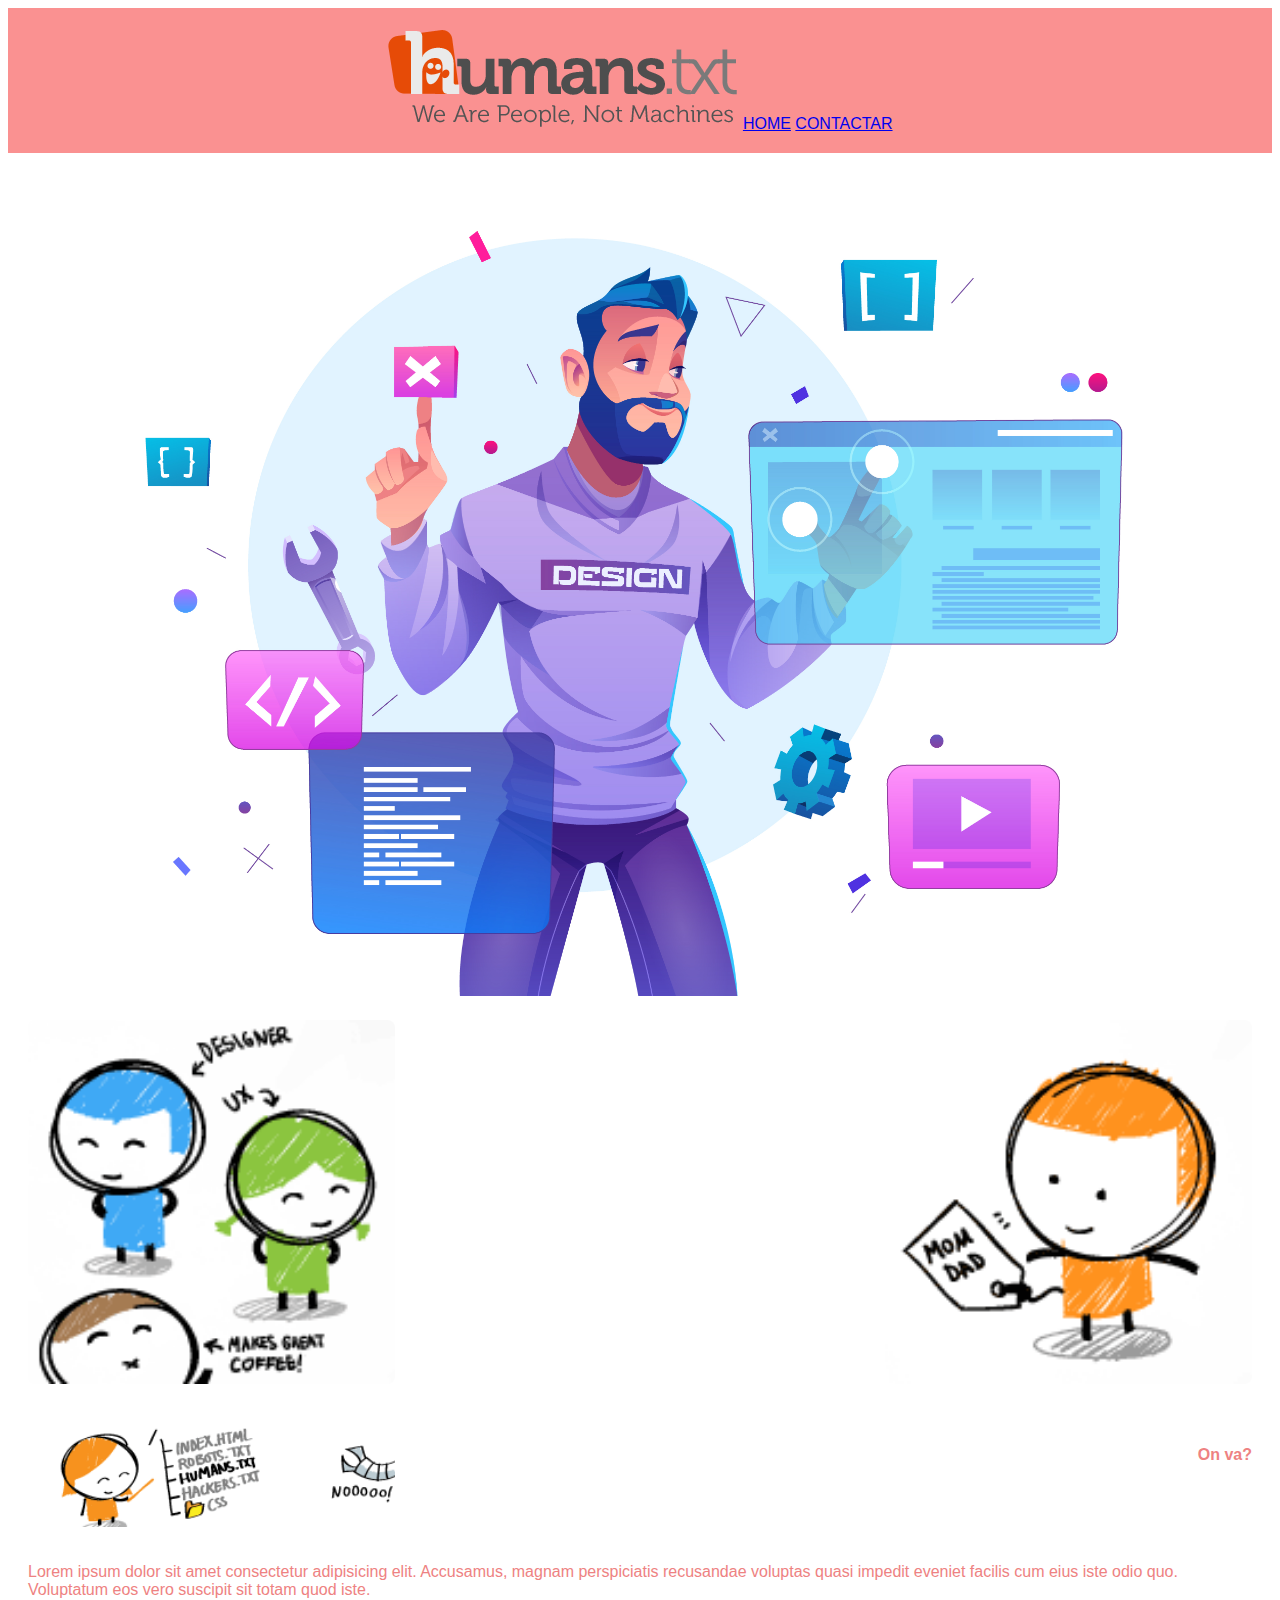
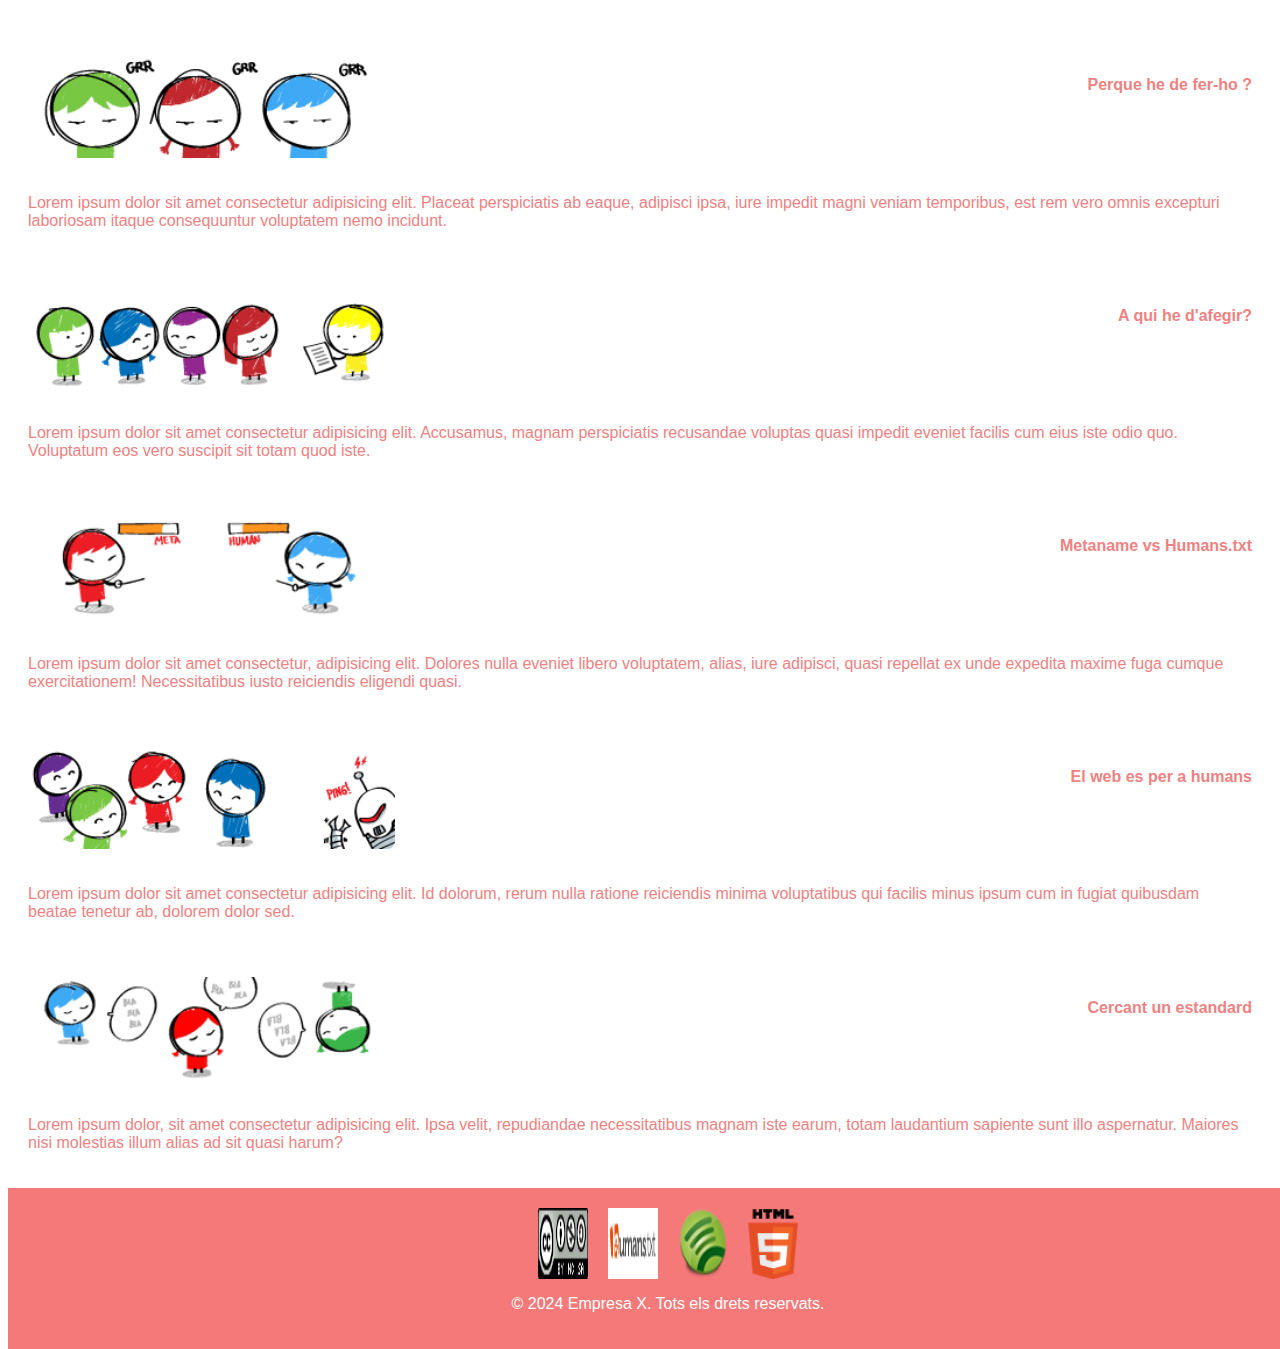
==== index.html @ 5e4db17a "commit" ====
<!DOCTYPE html>
<html lang="ca">
<head>
    <meta charset="UTF-8">
    <meta name="viewport" content="width=device-width, initial-scale=1.0">
    <title>Home - Empresa X</title>
    <link rel="icon" href="img/favicon.ico" alt="">
    <link rel="stylesheet" href="styles.css">
    <link rel="stylesheet" href="index.css">
</head>
<body>
    <header>
        <img src="img/logo-humans.png" alt="">
            <a href="index.html">HOME</a>
            <a href="contactar.html">CONTACTAR</a>
    </header>
    <main>
        <section>
            <img src="slider/03.jpg" alt="Imatge principal de l'empresa" class="principal">
        </section>
        <section>
            <div>
                <img src="img/01-what-is-humans-txt.png" alt="imagen 1">
                <img src="img/02-why-a-txt.png" alt="imagen 2">
            </div>
            <div>
                <img src="img/03-where-is-located.png" alt="imagen 3">
                <h4>On va?</h4>
                <p>Lorem ipsum dolor sit amet consectetur adipisicing elit. Accusamus, magnam perspiciatis recusandae voluptas quasi impedit eveniet facilis cum eius iste odio quo. Voluptatum eos vero suscipit sit totam quod iste.</p>
            </div>   
            <div>
                <img src="img/04-why-should-i.png" alt="img 4">
                <h4>Perque he de fer-ho ?</h4>
                <p>Lorem ipsum dolor sit amet consectetur adipisicing elit. Placeat perspiciatis ab eaque, adipisci ipsa, iure impedit magni veniam temporibus, est rem vero omnis excepturi laboriosam itaque consequuntur voluptatem nemo incidunt.</p>
            </div>
            <div>
                <img src="img/05-who-should-i-mention.png" alt="img 5">
                <h4>A qui he d'afegir?</h4>
                <p>Lorem ipsum dolor sit amet consectetur adipisicing elit. Accusamus, magnam perspiciatis recusandae voluptas quasi impedit eveniet facilis cum eius iste odio quo. Voluptatum eos vero suscipit sit totam quod iste.</p>
            </div>   
            <div>
                <img src="img/06-meta-name-or-humans-txt.png" alt="img 6">
                <h4>Metaname vs Humans.txt</h4>
                <p>Lorem ipsum dolor sit amet consectetur, adipisicing elit. Dolores nulla eveniet libero voluptatem, alias, iure adipisci, quasi repellat ex unde expedita maxime fuga cumque exercitationem! Necessitatibus iusto reiciendis eligendi quasi.</p>
            </div>
            <div>    
                <img src="img/07-the-internet-is-for-humans.png" alt="img 7">
                <h4>El web es per a humans</h4>
                <p>Lorem ipsum dolor sit amet consectetur adipisicing elit. Id dolorum, rerum nulla ratione reiciendis minima voluptatibus qui facilis minus ipsum cum in fugiat quibusdam beatae tenetur ab, dolorem dolor sed.</p>
            </div>    
            <div>    
                <img src="img/08-looking-for-a-standard.png" alt="img 8">
                <h4>Cercant un estandard</h4>
                <p>Lorem ipsum dolor, sit amet consectetur adipisicing elit. Ipsa velit, repudiandae necessitatibus magnam iste earum, totam laudantium sapiente sunt illo aspernatur. Maiores nisi molestias illum alias ad sit quasi harum?</p>
            </div>
        </section>
    </main>
    <footer>
        <div>
        <img src="img/CC.png" alt="cc">
        <img src="img/humanstxt-isolated-blank.gif" alt="">
        <img src="img/spotify.png" alt="">
        <img src="img/ico-html5.png" alt="">
        </div>
        <p>&copy; 2024 Empresa X. Tots els drets reservats.</p>
    </footer>
</body>
</html>
---- styles.css ----
body {
    font-family: Arial, sans-serif;
    color: #ee8282;
}

header {
    background-color: #fa9191;
    color: #fff;
    text-align: center;
    padding: 20px;
}

footer {
    background-color: #fa9191;
    color: #fff;
    text-align: center;
    padding: 10px;
    position: absolute;
    width: 100%;
}
---- index.css ----
.principal {
    width: 100%;
    height: auto;
}

article {
    background-color: #e9e9e9;
    margin: 20px;
    padding: 20px;
    border-radius: 10px;
}

article:hover {
    background-color: #d4d4d4;
}


main section div {
    display: flex;
    flex-wrap: wrap; 
    justify-content: space-between; 
    gap: 20px; 
    padding: 20px;

}

main section div img {
    width: 30%; 
    height: auto; 
    border-radius: 8px;
}

footer {
    background-color: #f57979;
    color: #fff;
    padding: 20px;
    text-align: center;
}

footer div {
    display: flex;
    justify-content: center; 
    gap: 20px; 
    flex-wrap: wrap;
}

footer img {
    width: 50px;
    height: auto;
}
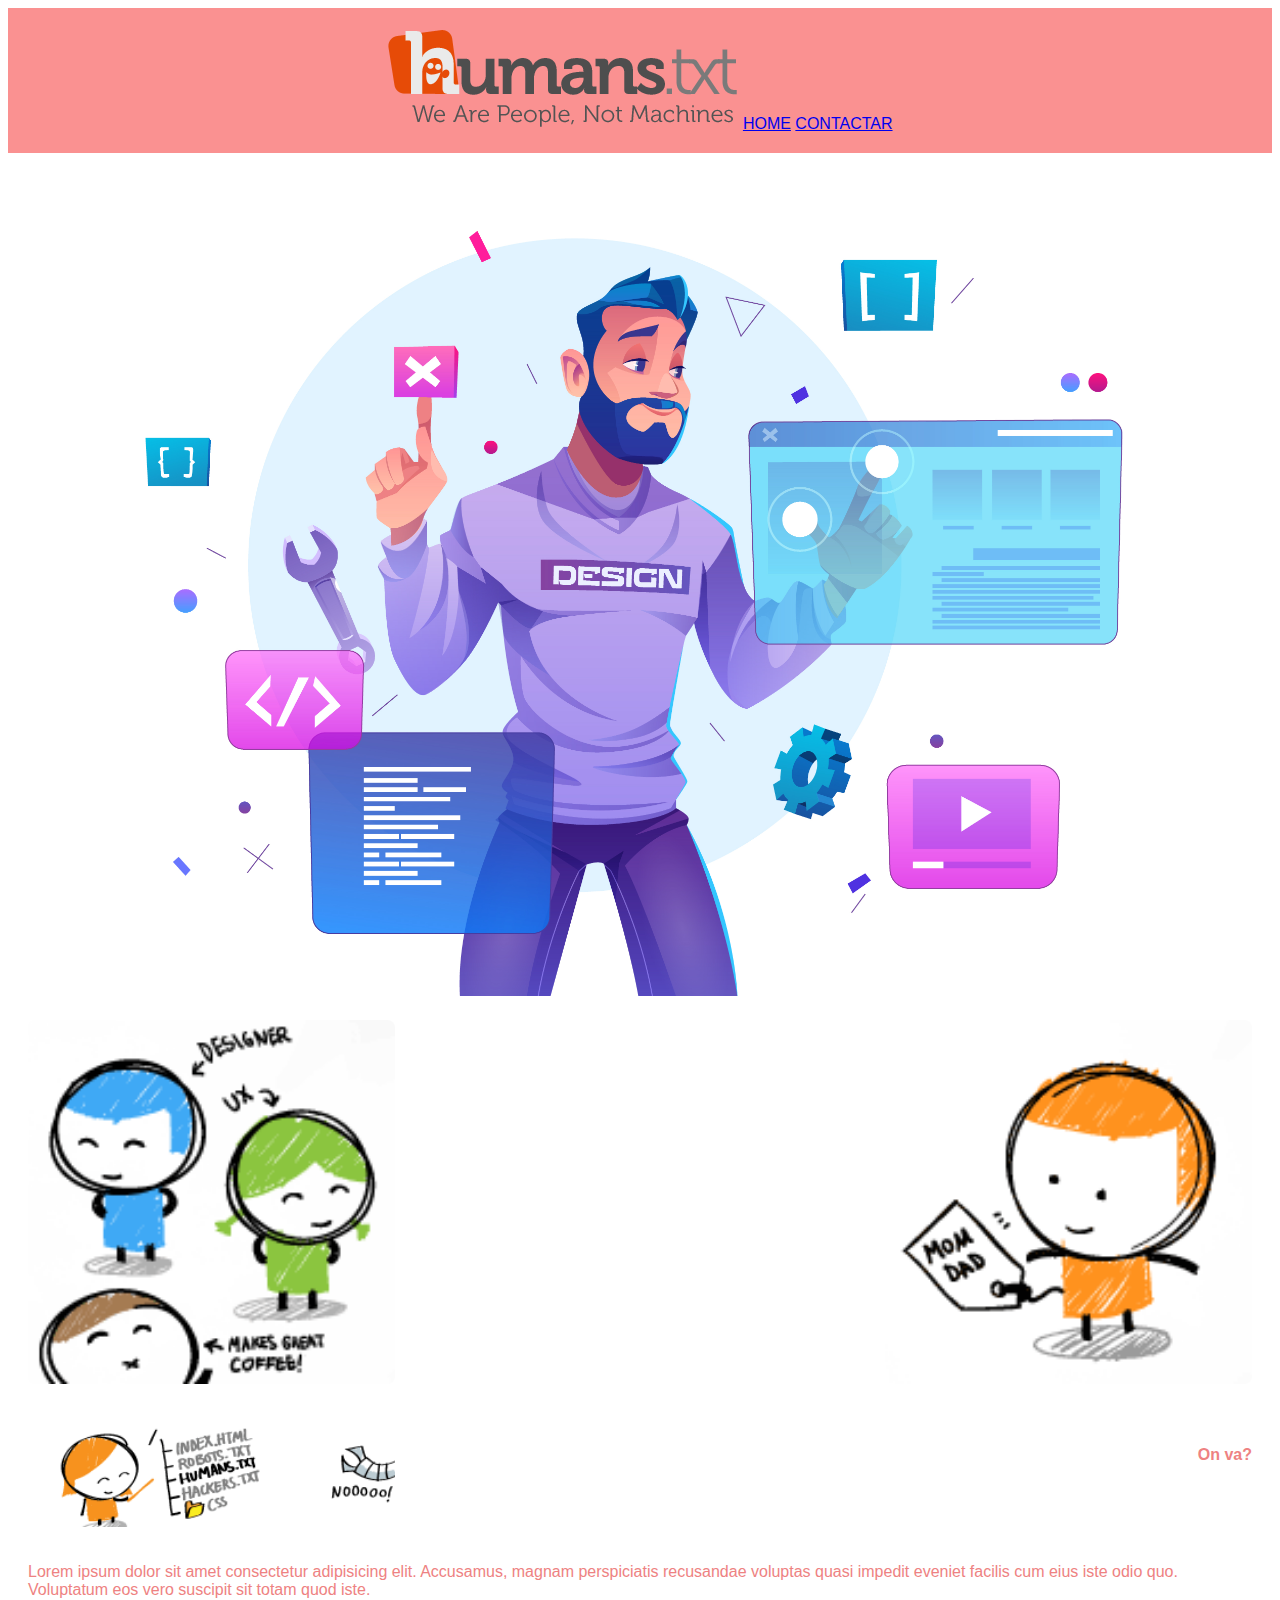
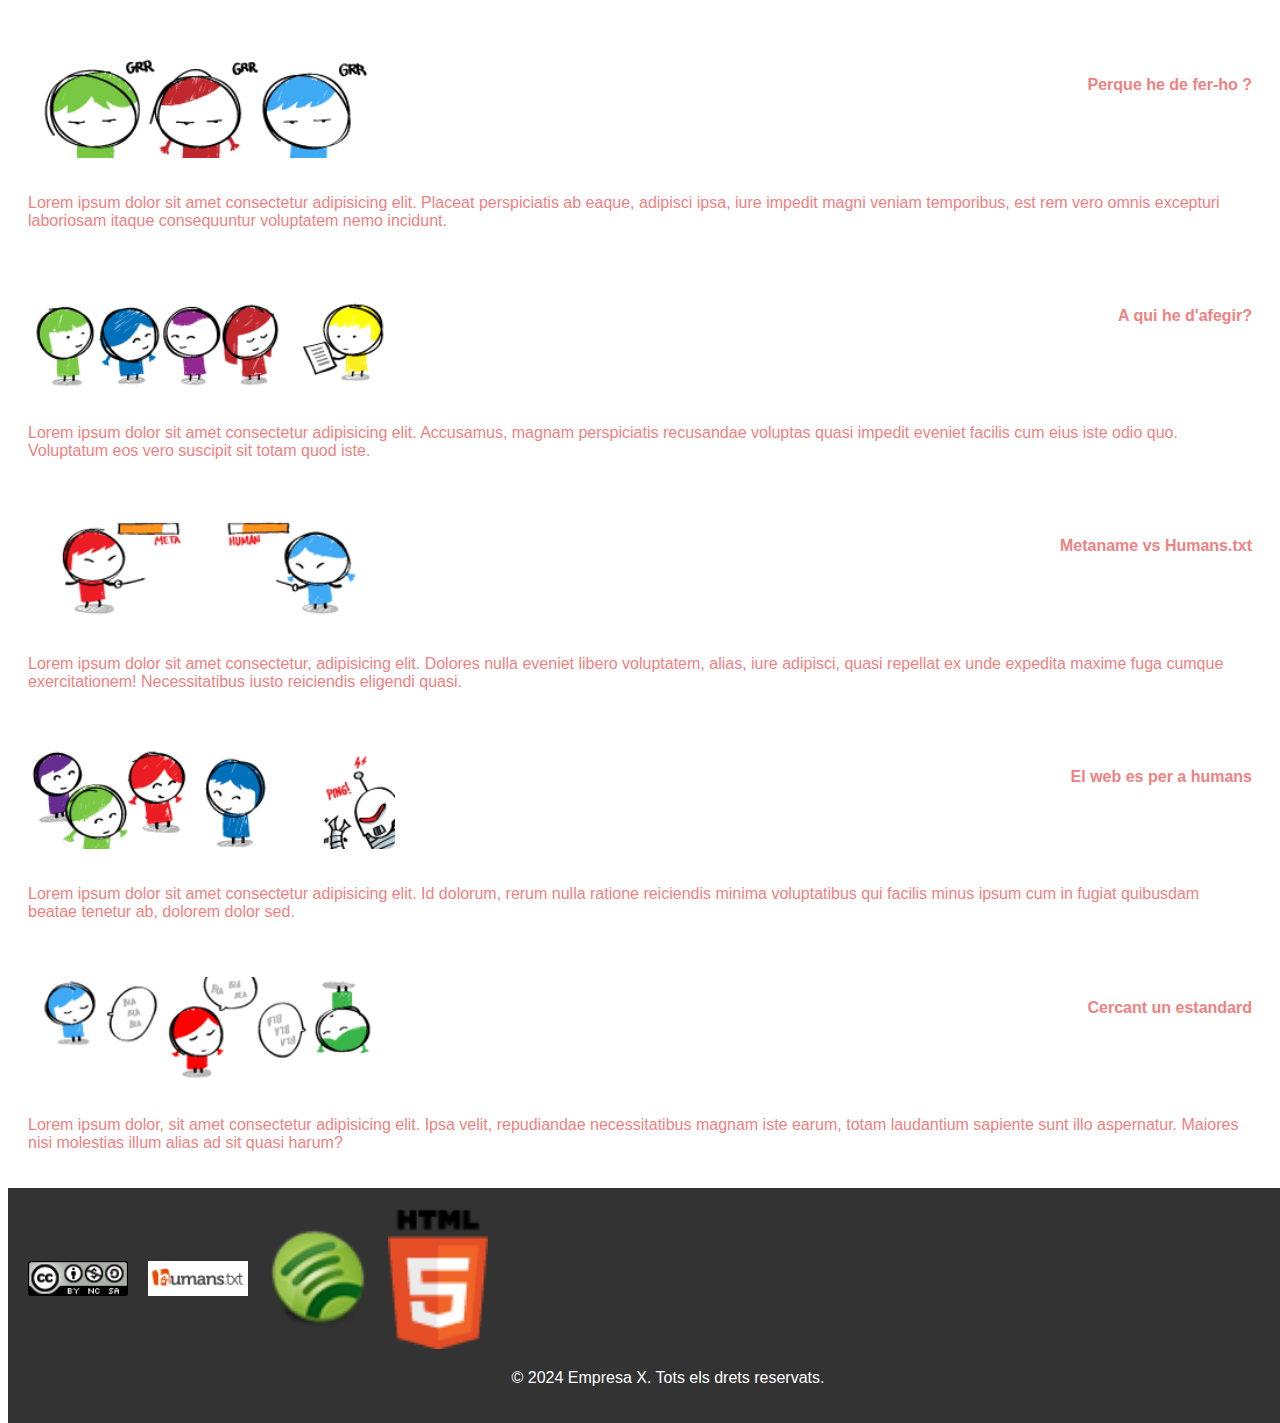
==== commit 8a46d44e: "c" ====
--- a/index.html
+++ b/index.html
@@ -57,10 +57,18 @@
     </main>
     <footer>
         <div>
+        <section class="footer1">
         <img src="img/CC.png" alt="cc">
+        </section>
+        <section>
         <img src="img/humanstxt-isolated-blank.gif" alt="">
+        </section>
+        <section>
         <img src="img/spotify.png" alt="">
+        </section>
+        <section>
         <img src="img/ico-html5.png" alt="">
+        </section>    
         </div>
         <p>&copy; 2024 Empresa X. Tots els drets reservats.</p>
     </footer>
--- a/index.css
+++ b/index.css
@@ -31,7 +31,7 @@
 }
 
 footer {
-    background-color: #f57979;
+    background-color: #333;
     color: #fff;
     padding: 20px;
     text-align: center;
@@ -39,12 +39,12 @@
 
 footer div {
     display: flex;
-    justify-content: center; 
-    gap: 20px; 
-    flex-wrap: wrap;
+    flex-direction:row; /* Cambia la dirección de las imágenes a columna */
+    align-items: center; /* Centra las imágenes horizontalmente */
+    gap: 20px; /* Espacio entre las imágenes */
 }
 
 footer img {
-    width: 50px;
+    width: 100px; /* Ajusta el tamaño de las imágenes */
     height: auto;
 }
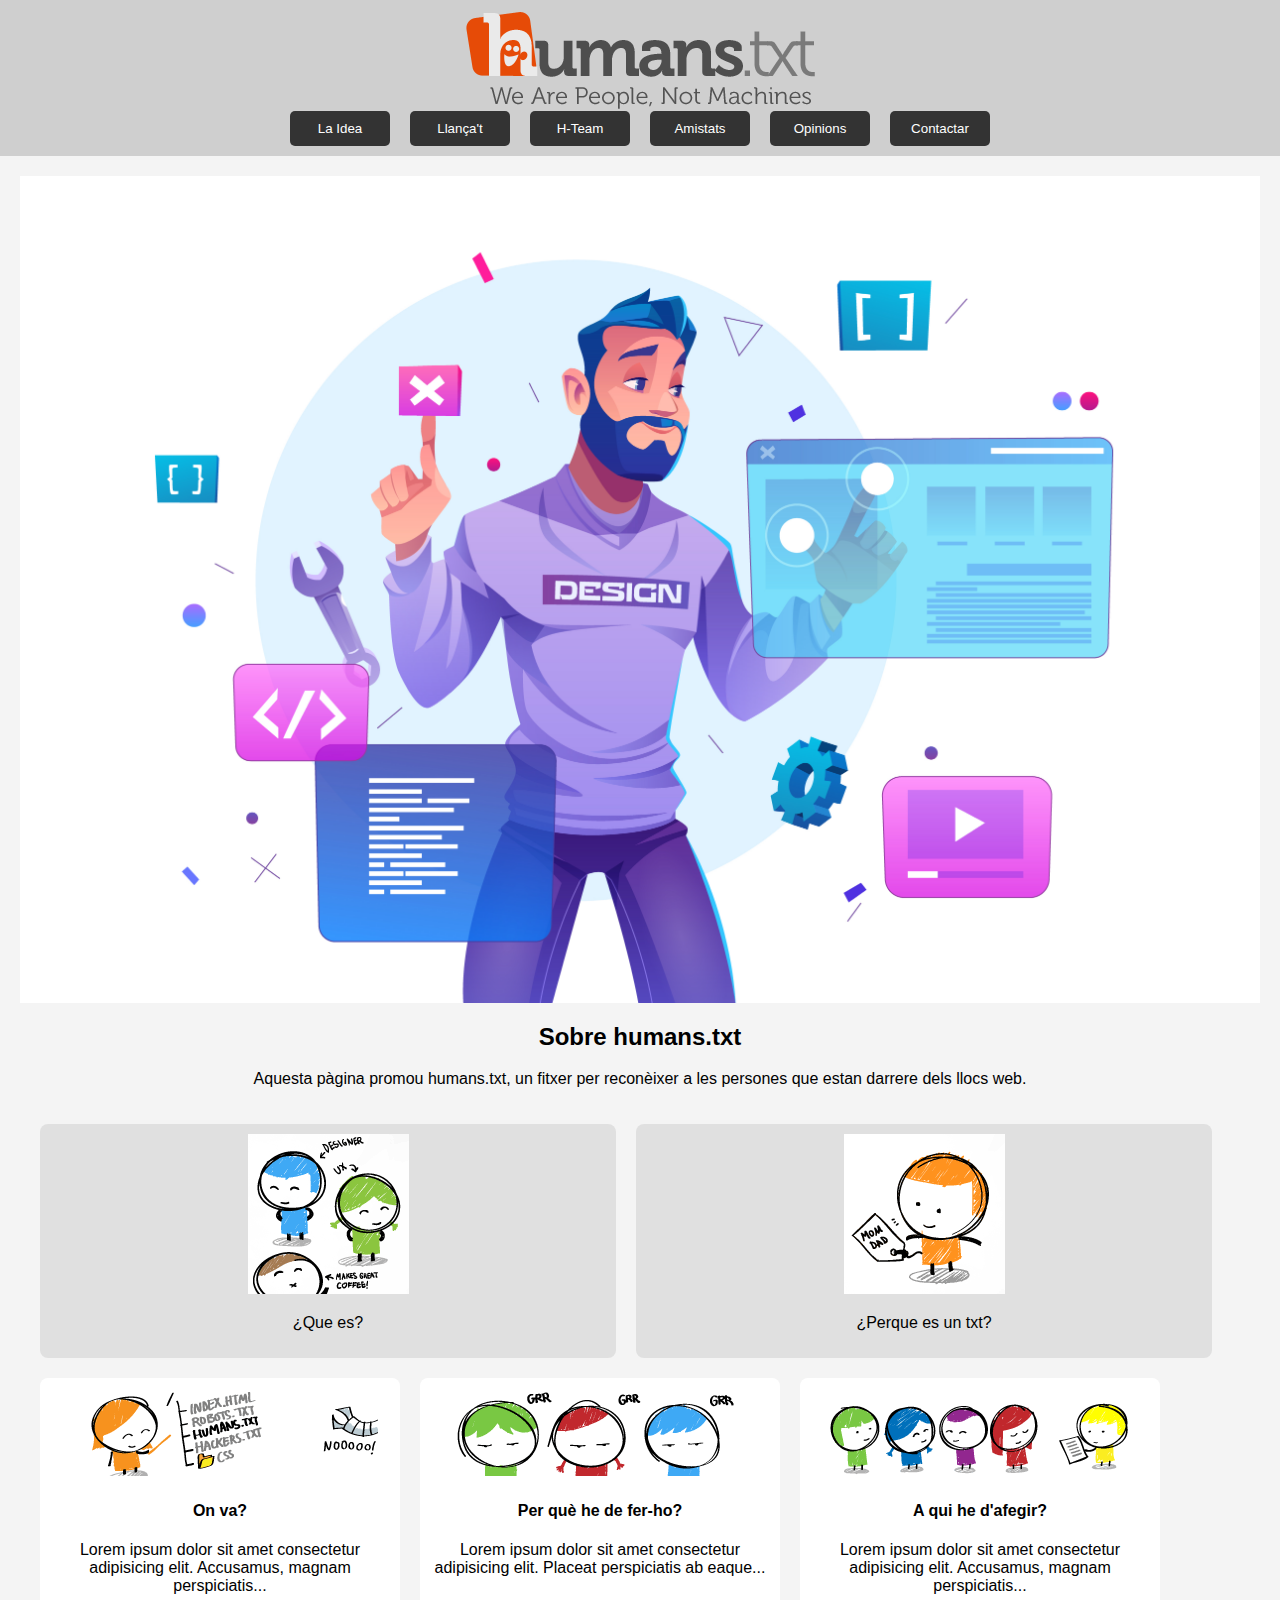
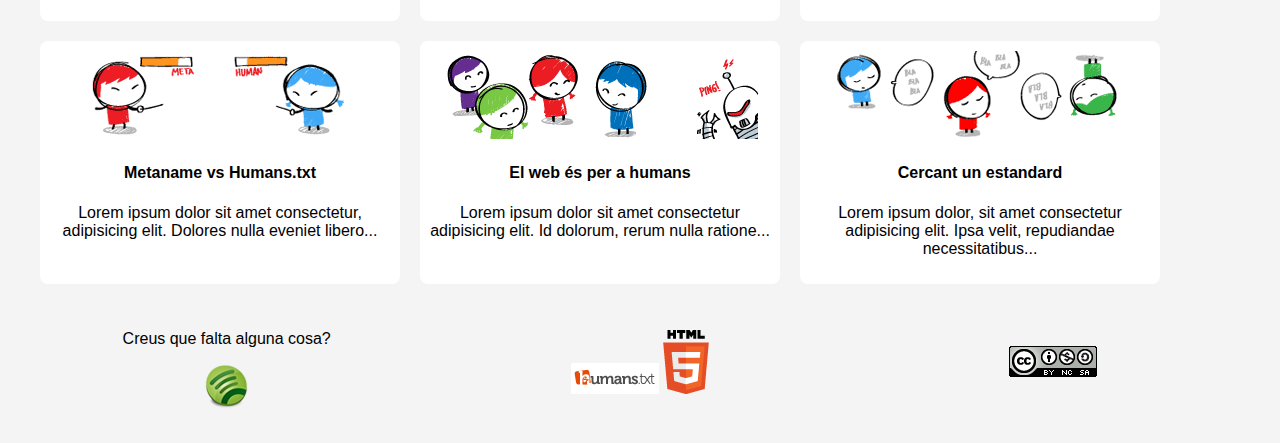
==== commit 8692d076: "c" ====
--- a/index.html
+++ b/index.html
@@ -3,74 +3,87 @@
 <head>
     <meta charset="UTF-8">
     <meta name="viewport" content="width=device-width, initial-scale=1.0">
-    <title>Home - Empresa X</title>
-    <link rel="icon" href="img/favicon.ico" alt="">
+    <title>humans.txt - Home</title>
     <link rel="stylesheet" href="styles.css">
     <link rel="stylesheet" href="index.css">
 </head>
 <body>
     <header>
-        <img src="img/logo-humans.png" alt="">
-            <a href="index.html">HOME</a>
-            <a href="contactar.html">CONTACTAR</a>
+        <img src="img/logo-humans.png" alt="Imagen de diseño" class="main-image">
+        <nav>
+            <ul>
+                <li><button class="boton"><a href="index.html" class="selected">La Idea</a></button></li>
+                <li><button class="boton"><a href="#">Llança't</a></button></li>
+                <li><button class="boton"><a href="#">H-Team</a></button></li>
+                <li><button class="boton"><a href="#">Amistats</a></button></li>
+                <li><button class="boton"><a href="#">Opinions</a></button></li>
+                <li><button class="boton"><a href="contactar.html">Contactar</a></button></li>
+            </ul>
+        </nav>
+        
     </header>
     <main>
-        <section>
-            <img src="slider/03.jpg" alt="Imatge principal de l'empresa" class="principal">
-        </section>
-        <section>
-            <div>
-                <img src="img/01-what-is-humans-txt.png" alt="imagen 1">
-                <img src="img/02-why-a-txt.png" alt="imagen 2">
-            </div>
-            <div>
-                <img src="img/03-where-is-located.png" alt="imagen 3">
-                <h4>On va?</h4>
-                <p>Lorem ipsum dolor sit amet consectetur adipisicing elit. Accusamus, magnam perspiciatis recusandae voluptas quasi impedit eveniet facilis cum eius iste odio quo. Voluptatum eos vero suscipit sit totam quod iste.</p>
-            </div>   
-            <div>
-                <img src="img/04-why-should-i.png" alt="img 4">
-                <h4>Perque he de fer-ho ?</h4>
-                <p>Lorem ipsum dolor sit amet consectetur adipisicing elit. Placeat perspiciatis ab eaque, adipisci ipsa, iure impedit magni veniam temporibus, est rem vero omnis excepturi laboriosam itaque consequuntur voluptatem nemo incidunt.</p>
-            </div>
-            <div>
-                <img src="img/05-who-should-i-mention.png" alt="img 5">
-                <h4>A qui he d'afegir?</h4>
-                <p>Lorem ipsum dolor sit amet consectetur adipisicing elit. Accusamus, magnam perspiciatis recusandae voluptas quasi impedit eveniet facilis cum eius iste odio quo. Voluptatum eos vero suscipit sit totam quod iste.</p>
-            </div>   
-            <div>
-                <img src="img/06-meta-name-or-humans-txt.png" alt="img 6">
-                <h4>Metaname vs Humans.txt</h4>
-                <p>Lorem ipsum dolor sit amet consectetur, adipisicing elit. Dolores nulla eveniet libero voluptatem, alias, iure adipisci, quasi repellat ex unde expedita maxime fuga cumque exercitationem! Necessitatibus iusto reiciendis eligendi quasi.</p>
-            </div>
-            <div>    
-                <img src="img/07-the-internet-is-for-humans.png" alt="img 7">
-                <h4>El web es per a humans</h4>
-                <p>Lorem ipsum dolor sit amet consectetur adipisicing elit. Id dolorum, rerum nulla ratione reiciendis minima voluptatibus qui facilis minus ipsum cum in fugiat quibusdam beatae tenetur ab, dolorem dolor sed.</p>
-            </div>    
-            <div>    
-                <img src="img/08-looking-for-a-standard.png" alt="img 8">
-                <h4>Cercant un estandard</h4>
-                <p>Lorem ipsum dolor, sit amet consectetur adipisicing elit. Ipsa velit, repudiandae necessitatibus magnam iste earum, totam laudantium sapiente sunt illo aspernatur. Maiores nisi molestias illum alias ad sit quasi harum?</p>
-            </div>
+        <section class="intro">
+            <img src="slider/03.jpg" alt="Imagen de diseño" class="main-image">
+            <article>
+                <h2>Sobre humans.txt</h2>
+                <p>Aquesta pàgina promou humans.txt, un fitxer per reconèixer a les persones que estan darrere dels llocs web.</p>
+            </article>
         </section>
     </main>
-    <footer>
-        <div>
-        <section class="footer1">
-        <img src="img/CC.png" alt="cc">
-        </section>
-        <section>
-        <img src="img/humanstxt-isolated-blank.gif" alt="">
-        </section>
-        <section>
-        <img src="img/spotify.png" alt="">
-        </section>
-        <section>
-        <img src="img/ico-html5.png" alt="">
-        </section>    
-        </div>
-        <p>&copy; 2024 Empresa X. Tots els drets reservats.</p>
-    </footer>
-</body>
-</html>
+<section class="contenedor">
+    <div class="estructura1">
+        <img src="img/01-what-is-humans-txt.png" alt="¿Qué es?">
+        <p>¿Que es?</p>
+    </div>
+    <div class="estructura1">
+        <img src="img/02-why-a-txt.png" alt="¿Por qué un TXT?">
+        <p>¿Perque es un txt?</p>
+    </div>
+    <div class="estructura">
+        <img src="img/03-where-is-located.png" alt="¿Dónde va?">
+        <h4>On va?</h4>
+        <p>Lorem ipsum dolor sit amet consectetur adipisicing elit. Accusamus, magnam perspiciatis...</p>
+    </div>
+    <div class="estructura">
+        <img src="img/04-why-should-i.png" alt="¿Por qué hacerlo?">
+        <h4>Per què he de fer-ho?</h4>
+        <p>Lorem ipsum dolor sit amet consectetur adipisicing elit. Placeat perspiciatis ab eaque...</p>
+    </div>
+    <div class="estructura">
+        <img src="img/05-who-should-i-mention.png" alt="¿A quién agregar?">
+        <h4>A qui he d'afegir?</h4>
+        <p>Lorem ipsum dolor sit amet consectetur adipisicing elit. Accusamus, magnam perspiciatis...</p>
+    </div>
+    <div class="estructura">
+        <img src="img/06-meta-name-or-humans-txt.png" alt="Meta Name vs Humans.txt">
+        <h4>Metaname vs Humans.txt</h4>
+        <p>Lorem ipsum dolor sit amet consectetur, adipisicing elit. Dolores nulla eveniet libero...</p>
+    </div>
+    <div class="estructura">
+        <img src="img/07-the-internet-is-for-humans.png" alt="El Internet es para humanos">
+        <h4>El web és per a humans</h4>
+        <p>Lorem ipsum dolor sit amet consectetur adipisicing elit. Id dolorum, rerum nulla ratione...</p>
+    </div>
+    <div class="estructura">
+        <img src="img/08-looking-for-a-standard.png" alt="Buscando un estándar">
+        <h4>Cercant un estandard</h4>
+        <p>Lorem ipsum dolor, sit amet consectetur adipisicing elit. Ipsa velit, repudiandae necessitatibus...</p>
+    </div>
+</section>
+</main>
+<footer>
+<div class="footer">
+    <section class="footer1">
+        <p>Creus que falta alguna cosa?</p>
+        <img src="img/spotify.png" alt="Spotify">
+    </section>
+    <section class="footer2">
+        <img src="img/humanstxt-isolated-blank.gif" alt="Humans.txt">
+        <img src="img/ico-html5.png" alt="HTML5">
+    </section>
+    <section class="footer3">
+        <img src="img/CC.png" alt="Creative Commons">
+    </section>
+</div>
+</footer>--- a/styles.css
+++ b/styles.css
@@ -1,20 +1,38 @@
 body {
     font-family: Arial, sans-serif;
-    color: #ee8282;
+    margin: 0;
+    padding: 0;
+    background-color: #f4f4f4;
 }
 
 header {
-    background-color: #fa9191;
-    color: #fff;
+    background-color: #cfcfcf;
+    color: white;
     text-align: center;
-    padding: 20px;
+    padding: 10px 0;
+}
+
+header nav ul {
+    list-style: none;
+    padding: 0;
+    display: flex;
+    justify-content: center;
+    margin: 0;
+}
+
+header nav ul li {
+    margin: 0 10px;
+}
+
+header nav ul li a {
+    color: white;
+    text-decoration: none;
 }
 
 footer {
-    background-color: #fa9191;
-    color: #fff;
     text-align: center;
-    padding: 10px;
-    position: absolute;
-    width: 100%;
+    background-color: #f4f4f4;
+    color: rgb(0, 0, 0);
+    padding: 10px 0;
 }
+
--- a/index.css
+++ b/index.css
@@ -1,50 +1,99 @@
-.principal {
-    width: 100%;
-    height: auto;
+nav ul li .boton {
+    background-color: #333;
+    border: none;
+    padding: 10px 20px;
+    border-radius: 5px;
+    cursor: pointer;
+    transition: background-color 0.3s;
+    width: 100px;
 }
 
-article {
-    background-color: #e9e9e9;
-    margin: 20px;
-    padding: 20px;
-    border-radius: 10px;
+.main-image {
+    max-width: 100%;
+    display: block;
+    margin: 0 auto;
 }
 
-article:hover {
-    background-color: #d4d4d4;
-}
-
-
-main section div {
-    display: flex;
-    flex-wrap: wrap; 
-    justify-content: space-between; 
-    gap: 20px; 
-    padding: 20px;
-
-}
-
-main section div img {
-    width: 30%; 
-    height: auto; 
-    border-radius: 8px;
-}
-
-footer {
-    background-color: #333;
-    color: #fff;
+.intro {
     padding: 20px;
     text-align: center;
 }
 
-footer div {
-    display: flex;
-    flex-direction:row; /* Cambia la dirección de las imágenes a columna */
-    align-items: center; /* Centra las imágenes horizontalmente */
-    gap: 20px; /* Espacio entre las imágenes */
+.intro article {
+    margin-top: 20px;
 }
 
-footer img {
-    width: 100px; /* Ajusta el tamaño de las imágenes */
-    height: auto;
-}
+.contenedor {
+    display: flex;
+    flex-wrap: wrap; /* Permite que los elementos se ajusten a la siguiente fila si no caben */
+    gap: 20px; /* Espaciado entre los elementos */
+    margin: 0 auto; /* Centra el contenedor horizontalmente */
+    max-width: 1200px; /* Opcional: Define un ancho máximo para el contenedor */
+    padding: 0 20px; /* Espacio adicional en los laterales (margen interno) */
+  }
+  
+  .estructura1 {
+    flex: 0 0 48%; /* Ocupa el 48% del contenedor (2 bloques en una fila) */
+    background-color: #f0f0f0; /* Color de fondo para visualizar */
+    border-radius: 8px; /* Bordes redondeados */
+    padding: 10px; /* Espaciado interno */
+    box-sizing: border-box; /* Para que el padding no afecte el tamaño total */
+    text-align: center; /* Centrar texto e imágenes dentro */
+  }
+  
+  .estructura {
+    flex: 0 0 33,3%; /* Ocupa el 30% del contenedor (3 bloques en una fila) */
+    background-color: #ffffff; /* Color de fondo para visualizar */
+    border-radius: 8px; /* Bordes redondeados */
+    padding: 10px; /* Espaciado interno */
+    box-sizing: border-box
+  }
+  
+  .estructura1 {
+    flex: 0 0 48%; /* Ocupa el 48% del contenedor (2 bloques en una fila) */
+    background-color: #f0f0f0; /* Color de fondo para visualizar */
+    border-radius: 8px; /* Bordes redondeados */
+    padding: 10px; /* Espaciado interno */
+    box-sizing: border-box; /* Para que el padding no afecte el tamaño total */
+    text-align: center; /* Centrar texto e imágenes dentro */
+  }
+  
+  .estructura {
+    flex: 0 0 30%; /* Ocupa el 30% del contenedor (3 bloques en una fila) */
+    background-color: #ffffff; /* Color de fondo para visualizar */
+    border-radius: 8px; /* Bordes redondeados */
+    padding: 10px; /* Espaciado interno */
+    box-sizing: border-box; /* Para que el padding no afecte el tamaño total */
+    text-align: center; /* Centrar texto e imágenes dentro */
+  }
+  
+  .estructura1 {
+    background-color: #e0e0e0; /* Color diferente para los elementos de la estructura1 */
+  }
+  
+  .estructura {
+    background-color: #ffffff; /* Color diferente para los elementos de la estructura */
+  }
+  
+
+.footer {
+    display: flex;
+    justify-content: space-between; /* Espacio entre las secciones */
+    align-items: center; /* Centra verticalmente */
+    padding: 20px; /* Añade espacio alrededor */
+    background-color: #f4f4f4; /* Fondo del footer */
+  }
+  
+  .footer section {
+    flex: 1; /* Cada sección ocupa el mismo ancho */
+    text-align: center; /* Centra el contenido dentro de cada sección */
+  }
+  
+  .footer1 {
+    text-align: left; /* Alineación izquierda */
+  }
+  
+  .footer3 {
+    text-align: right; /* Alineación derecha */
+  }
+  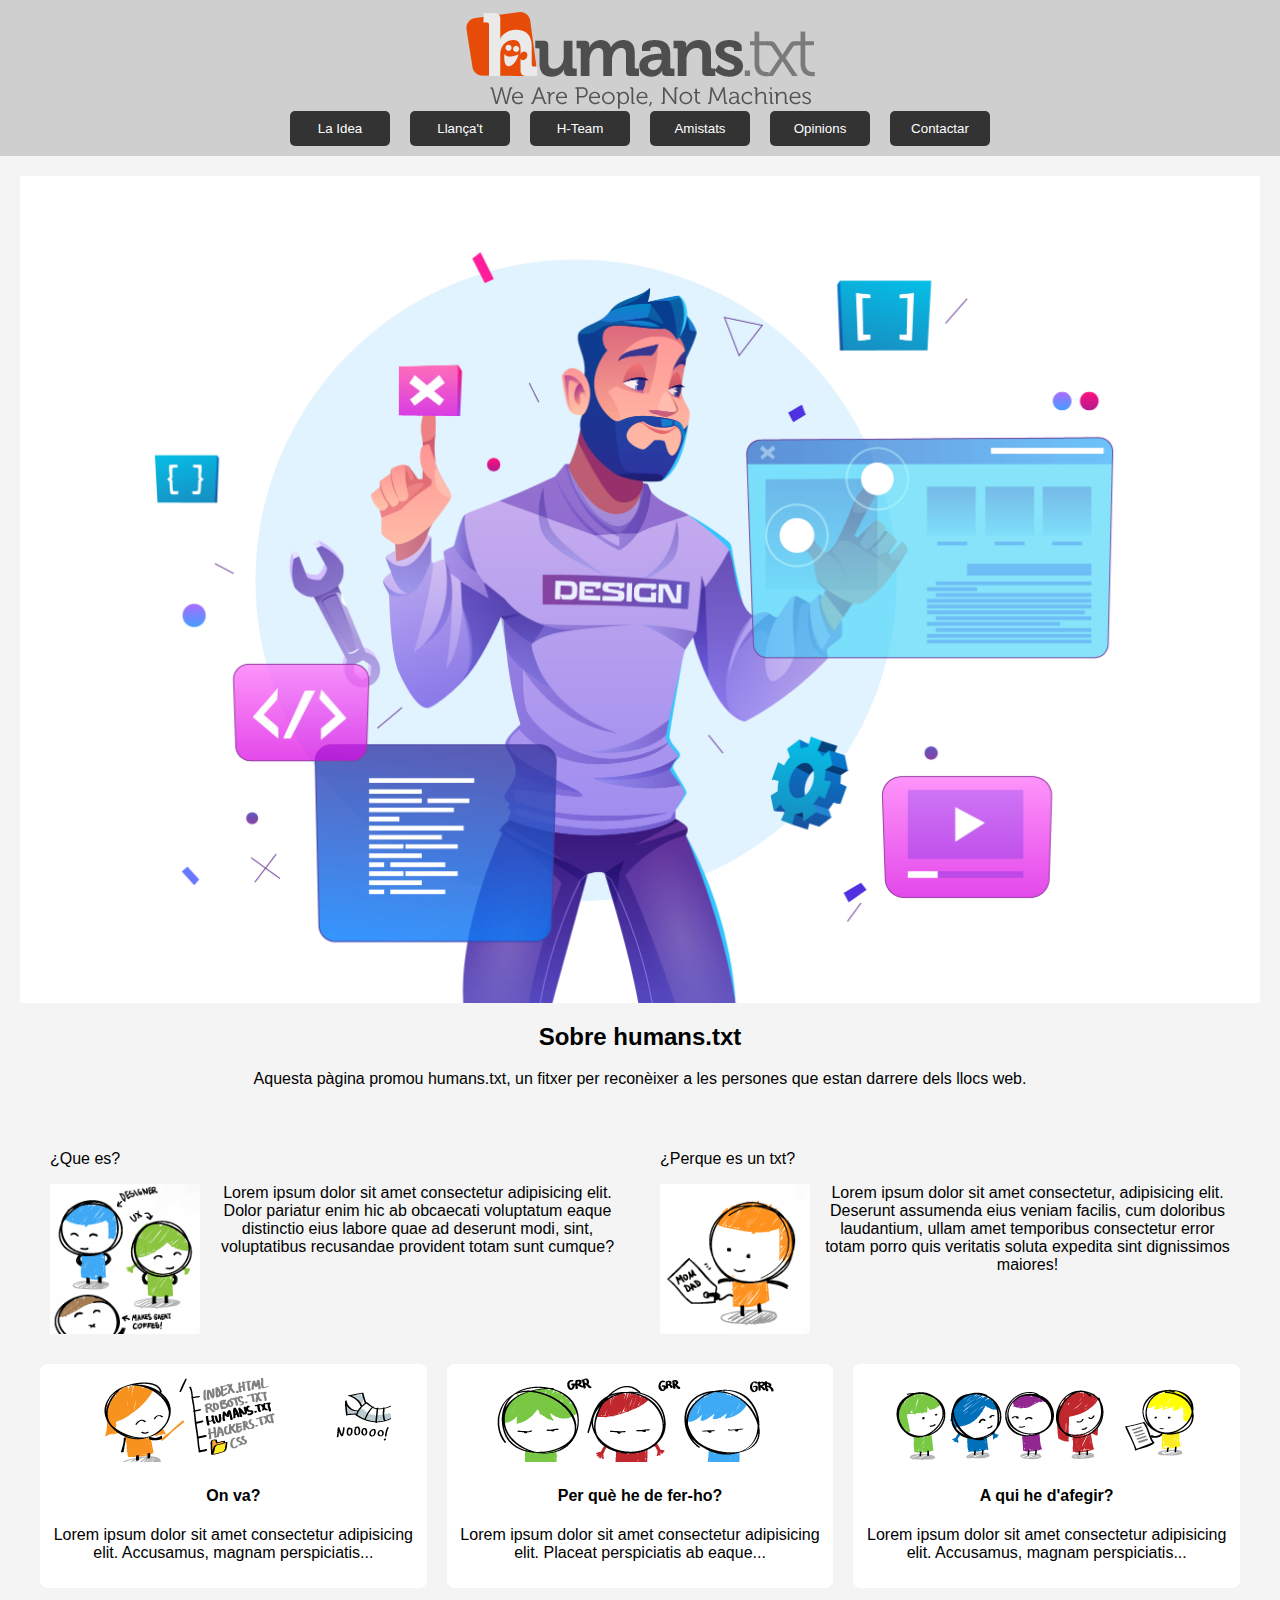
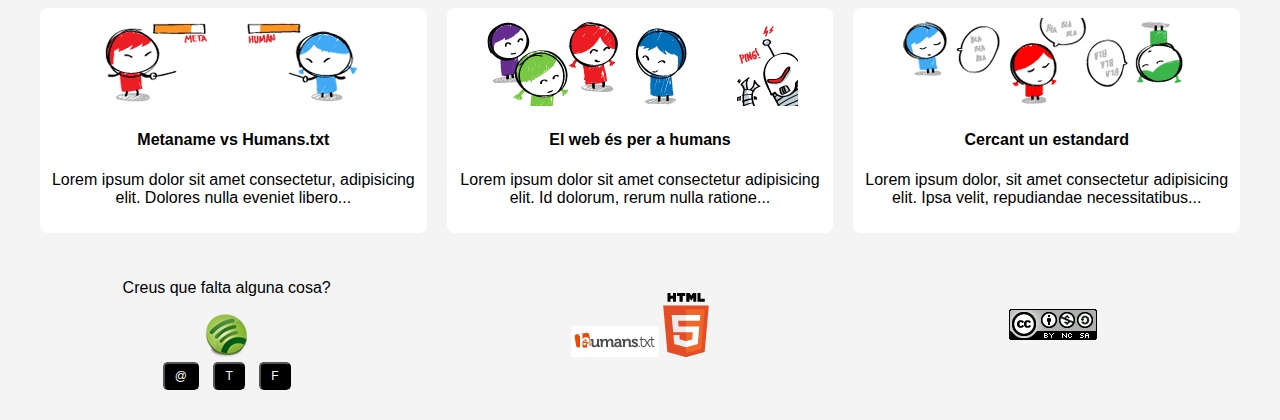
==== commit 9cc543e4: "c" ====
--- a/index.html
+++ b/index.html
@@ -33,12 +33,14 @@
     </main>
 <section class="contenedor">
     <div class="estructura1">
+        <p class="tituloIzq">¿Que es?</p>
         <img src="img/01-what-is-humans-txt.png" alt="¿Qué es?">
-        <p>¿Que es?</p>
+        <p>Lorem ipsum dolor sit amet consectetur adipisicing elit. Dolor pariatur enim hic ab obcaecati voluptatum eaque distinctio eius labore quae ad deserunt modi, sint, voluptatibus recusandae provident totam sunt cumque?</p>
     </div>
     <div class="estructura1">
+        <p class="tituloIzq">¿Perque es un txt?</p>
         <img src="img/02-why-a-txt.png" alt="¿Por qué un TXT?">
-        <p>¿Perque es un txt?</p>
+        <p>Lorem ipsum dolor sit amet consectetur, adipisicing elit. Deserunt assumenda eius veniam facilis, cum doloribus laudantium, ullam amet temporibus consectetur error totam porro quis veritatis soluta expedita sint dignissimos maiores!</p>
     </div>
     <div class="estructura">
         <img src="img/03-where-is-located.png" alt="¿Dónde va?">
@@ -77,6 +79,11 @@
     <section class="footer1">
         <p>Creus que falta alguna cosa?</p>
         <img src="img/spotify.png" alt="Spotify">
+        <div class="botones">
+        <button>@</button>
+        <button>T</button>
+        <button>F</button>
+        </div>
     </section>
     <section class="footer2">
         <img src="img/humanstxt-isolated-blank.gif" alt="Humans.txt">
--- a/index.css
+++ b/index.css
@@ -25,7 +25,7 @@
 
 .contenedor {
     display: flex;
-    flex-wrap: wrap; /* Permite que los elementos se ajusten a la siguiente fila si no caben */
+    flex-wrap: wrap; /* elementos a la siguiente fila si no caben */
     gap: 20px; /* Espaciado entre los elementos */
     margin: 0 auto; /* Centra el contenedor horizontalmente */
     max-width: 1200px; /* Opcional: Define un ancho máximo para el contenedor */
@@ -33,33 +33,27 @@
   }
   
   .estructura1 {
-    flex: 0 0 48%; /* Ocupa el 48% del contenedor (2 bloques en una fila) */
-    background-color: #f0f0f0; /* Color de fondo para visualizar */
+    flex: 48%; /* Ocupa el 48% del contenedor (2 bloques en una fila) */
+    background-color:  #f4f4f4; /* Color de fondo para visualizar */
     border-radius: 8px; /* Bordes redondeados */
     padding: 10px; /* Espaciado interno */
     box-sizing: border-box; /* Para que el padding no afecte el tamaño total */
     text-align: center; /* Centrar texto e imágenes dentro */
   }
   
+  .contenedor .estructura1 img {
+    float: left; /* Posiciona la imatge a l'esquerra */
+    margin-right: 15px; 
+    max-width: 150px;
+    height: auto; 
+  }
+
+  .tituloIzq {
+    text-align: left;
+  }
+
   .estructura {
-    flex: 0 0 33,3%; /* Ocupa el 30% del contenedor (3 bloques en una fila) */
-    background-color: #ffffff; /* Color de fondo para visualizar */
-    border-radius: 8px; /* Bordes redondeados */
-    padding: 10px; /* Espaciado interno */
-    box-sizing: border-box
-  }
-  
-  .estructura1 {
-    flex: 0 0 48%; /* Ocupa el 48% del contenedor (2 bloques en una fila) */
-    background-color: #f0f0f0; /* Color de fondo para visualizar */
-    border-radius: 8px; /* Bordes redondeados */
-    padding: 10px; /* Espaciado interno */
-    box-sizing: border-box; /* Para que el padding no afecte el tamaño total */
-    text-align: center; /* Centrar texto e imágenes dentro */
-  }
-  
-  .estructura {
-    flex: 0 0 30%; /* Ocupa el 30% del contenedor (3 bloques en una fila) */
+    flex: 30%; /* Ocupa el 30% del contenedor (3 bloques en una fila) */
     background-color: #ffffff; /* Color de fondo para visualizar */
     border-radius: 8px; /* Bordes redondeados */
     padding: 10px; /* Espaciado interno */
@@ -67,14 +61,7 @@
     text-align: center; /* Centrar texto e imágenes dentro */
   }
   
-  .estructura1 {
-    background-color: #e0e0e0; /* Color diferente para los elementos de la estructura1 */
-  }
-  
-  .estructura {
-    background-color: #ffffff; /* Color diferente para los elementos de la estructura */
-  }
-  
+
 
 .footer {
     display: flex;
@@ -96,4 +83,19 @@
   .footer3 {
     text-align: right; /* Alineación derecha */
   }
-  +
+
+.footer .botones button {
+  background-color: black; 
+  color: white; 
+  border-radius: 5px; 
+  padding: 5px 10px; 
+  margin: 0 5px; 
+  font-size: 12px; 
+}
+
+.footer .botones button:hover {
+  background-color: white; 
+  color: black; 
+  border: 1px solid black; 
+}